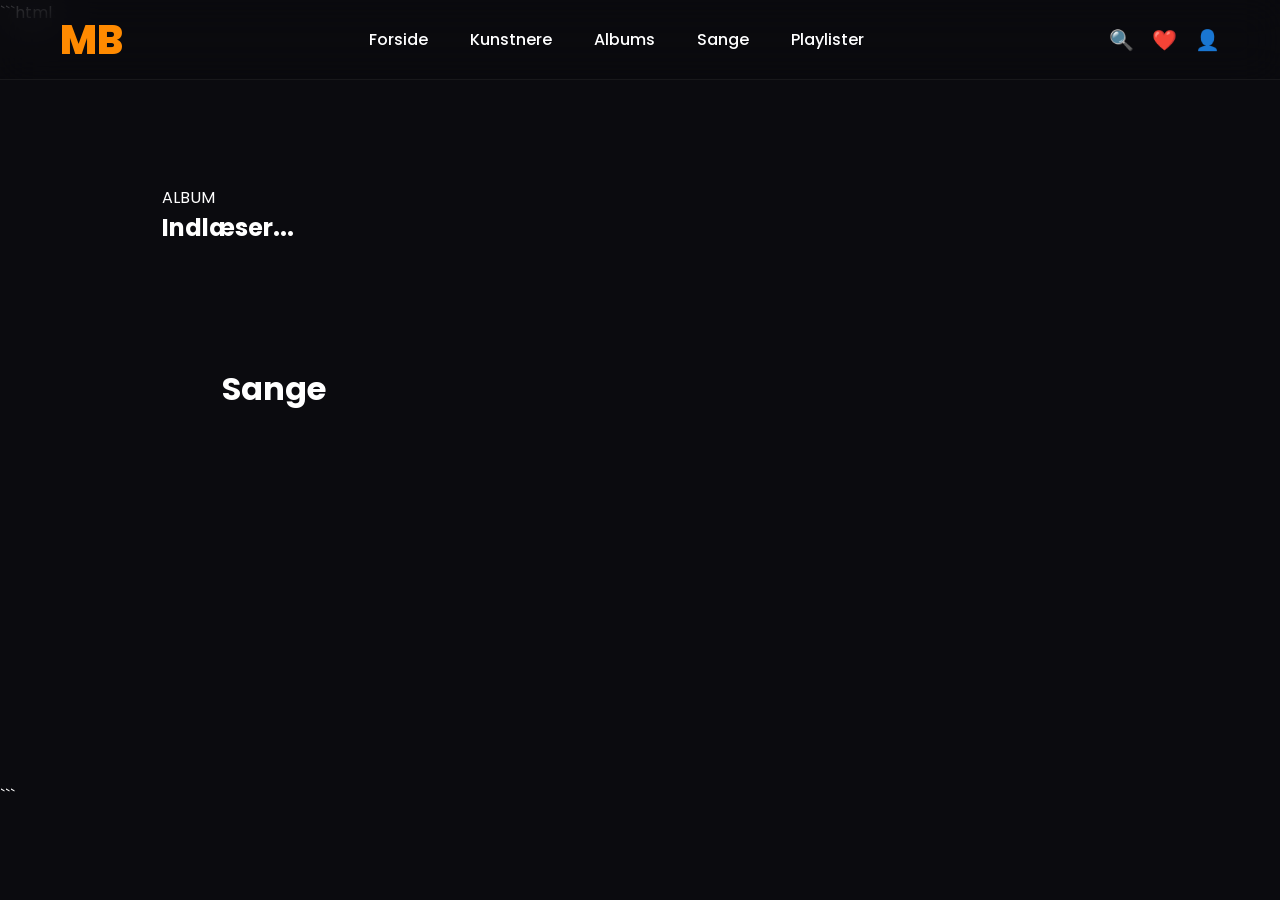
==== pages/album.html @ 5f61acd4 "album html" ====
```html
<!DOCTYPE html>
<html lang="da">

<head>
    <meta charset="UTF-8">

    <meta
        name="viewport"
        content="width=device-width, initial-scale=1.0"
    >

    <title>Album – MusikBasen</title>

    <link rel="stylesheet" href="../styles.css">
    <link rel="stylesheet" href="../theme.css">

    <link rel="preconnect" href="https://fonts.googleapis.com">

    <link
        rel="preconnect"
        href="https://fonts.gstatic.com"
        crossorigin
    >

    <link
        href="https://fonts.googleapis.com/css2?family=Poppins:wght@300;400;500;600;700;800&display=swap"
        rel="stylesheet"
    >

    <script src="../data/albums.js"></script>
    <script src="../data/songs.js"></script>

</head>

<body>

    <header>

        <div class="logo">
            <h1>MB</h1>
        </div>

        <nav>
            <a href="../index.html">Forside</a>
            <a href="artists.html">Kunstnere</a>
            <a href="albums.html">Albums</a>
            <a href="songs.html">Sange</a>
            <a href="playlists.html">Playlister</a>
        </nav>

        <div class="header-icons">
            <button>🔍</button>
            <button>❤️</button>
            <button>👤</button>
        </div>

    </header>

    <main class="page-container">

        <section id="album-detail-page">

            <div class="album-detail-header">

                <div class="album-detail-cover">
                    <img
                        id="album-detail-image"
                        src=""
                        alt=""
                    >
                </div>

                <div class="album-detail-info">

                    <span class="album-detail-label">
                        ALBUM
                    </span>

                    <h1 id="album-detail-title">
                        Indlæser...
                    </h1>

                    <h2 id="album-detail-artist"></h2>

                    <p id="album-detail-meta"></p>

                </div>

            </div>


            <section class="album-songs-section">

                <div class="section-header">
                    <h2>Sange</h2>
                </div>

                <div
                    id="album-songs"
                    class="trending-grid"
                ></div>

            </section>

        </section>

    </main>

    <script src="../script.js"></script>

</body>

</html>
```
---- styles.css ----
@import url("theme.css");

/* ========================= */
/* HEADER */
/* ========================= */

header{
    position:fixed;
    top:0;
    left:0;

    width:100%;
    height:80px;

    display:flex;
    justify-content:space-between;
    align-items:center;

    padding:0 60px;

    background:rgba(11,11,15,.72);
    backdrop-filter:blur(20px);

    border-bottom:1px solid var(--border);

    z-index:999;
}

/* ========================= */

.logo h1{

    font-size:40px;
    font-weight:800;

    color:var(--orange);

}

/* ========================= */

nav{

    display:flex;
    gap:42px;

}

nav a{

    color:white;

    text-decoration:none;

    transition:.25s;

    font-weight:500;

}

nav a:hover{

    color:var(--orange);

}

/* ========================= */

.header-icons{

    display:flex;
    gap:18px;

}

.header-icons button{

    background:none;
    border:none;

    color:white;

    cursor:pointer;

    font-size:20px;

    transition:.25s;

}

.header-icons button:hover{

    color:var(--orange);

}

/* ========================= */
/* HERO */
/* ========================= */

#hero{

    position:relative;

    min-height:100vh;

    display:flex;
    justify-content:center;
    align-items:center;

    text-align:center;

    overflow:hidden;

}

/* Baggrund */

#hero::before{

    content:"";

    position:absolute;

    inset:0;

    background:
    radial-gradient(circle at 20% 20%,rgba(139,92,246,.30),transparent 32%),
    radial-gradient(circle at 80% 70%,rgba(57,255,136,.22),transparent 35%),
    radial-gradient(circle at 50% 100%,rgba(255,138,0,.16),transparent 30%);

    filter:blur(40px);

}

/* Musiklinjer */

#hero::after{

    content:"";

    position:absolute;

    inset:0;

    background-image:

    repeating-linear-gradient(

        90deg,

        transparent 0px,

        transparent 120px,

        rgba(255,255,255,.025) 121px,

        transparent 122px

    );

    opacity:.8;

}

/* ========================= */

.hero-content{

    position:relative;

    z-index:5;

    max-width:900px;

    animation:fadeUp .8s ease;

}

/* ========================= */

.hero-tag{

    display:inline-block;

    margin-bottom:30px;

    padding:12px 20px;

    border-radius:999px;

    border:1px solid rgba(255,138,0,.35);

    background:rgba(255,138,0,.10);

    color:var(--orange);

}

/* ========================= */

.hero-content h1{

    font-size:78px;

    line-height:1.05;

    margin-bottom:30px;

}

/* ========================= */

.hero-content p{

    color:var(--text-secondary);

    font-size:22px;

    line-height:1.7;

    max-width:720px;

    margin:auto;

}

/* ========================= */

.hero-buttons{

    margin-top:55px;

    display:flex;

    justify-content:center;

    gap:20px;

}

.secondary{

    background:transparent;

    border:1px solid var(--border);

}

.secondary:hover{

    background:var(--surface);

}

/* ========================= */

section{

    padding:120px 60px;

}

footer{

    height:220px;

}

/* ========================= */

@keyframes fadeUp{

    from{

        opacity:0;

        transform:translateY(40px);

    }

    to{

        opacity:1;

        transform:translateY(0);

    }

}
/* ========================= */
/* TRENDING SECTION */
/* ========================= */

#trending {
    padding: 80px 8%;
}

.section-header {
    display: flex;
    justify-content: space-between;
    align-items: center;
    margin-bottom: 30px;
}

.section-header h2 {
    font-size: 2rem;
    font-weight: 700;
}

.section-header a {
    color: #ff8a00;
    text-decoration: none;
    font-weight: 600;
}

.trending-grid {
    display: grid;
    grid-template-columns: repeat(4, 1fr);
    gap: 25px;
}

.music-card {
    background: #181818;
    border-radius: 18px;
    overflow: hidden;
    transition: 0.3s ease;
    cursor: pointer;
}

.music-card:hover {
    transform: translateY(-8px);
}

.card-image {
    width: 100%;
    aspect-ratio: 1/1;
    background: linear-gradient(135deg, #ff8a00, #ffb347);
}

.card-info {
    padding: 18px;
}

.card-info h3 {
    margin-bottom: 6px;
    font-size: 1.1rem;
}

.card-info p {
    color: #b5b5b5;
}
/* ========================= */
/* ARTISTS PAGE */
/* ========================= */

.page-title{
    padding:60px 8% 30px;
}

.page-title h1{
    font-size:3rem;
    margin-bottom:10px;
}

.page-title p{
    color:#b5b5b5;
}

.artists-grid{
    padding:0 8% 80px;

    display:grid;

    grid-template-columns:repeat(4,1fr);

    gap:30px;
}

.artist-card{

    background:#181818;

    border-radius:20px;

    overflow:hidden;

    text-align:center;

    transition:.3s;

    cursor:pointer;
}

.artist-card:hover{

    transform:translateY(-8px);
}

.artist-image{

    width:100%;

    aspect-ratio:1/1;

    background:linear-gradient(135deg,#ff8a00,#ffb347);
}

.artist-card h3{

    margin-top:18px;

    font-size:1.2rem;
}

.artist-card p{

    color:#b5b5b5;

    padding-bottom:20px;
}
.page-container {
    max-width: 1400px;
    margin: 0 auto;
    padding: 40px 8% 100px;
}

.page-intro {
    margin-bottom: 60px;
}

.page-intro h1 {
    font-size: 3rem;
    margin-bottom: 10px;
}

.page-intro p {
    color: #b8b8c0;
    font-size: 1rem;
}

.albums-grid {
    display: grid;
    grid-template-columns: repeat(4, 1fr);
    gap: 25px;
}

.album-card {
    background: #181818;

    border: 1px solid transparent;

    border-radius: 18px;

    overflow: hidden;

    cursor: pointer;

    transition:
        transform 0.3s ease,
        border-color 0.3s ease,
        box-shadow 0.3s ease;
}

.album-card:hover {
    transform: translateY(-8px);

    border-color: var(--orange);

    box-shadow: 0 12px 30px rgba(0, 0, 0, 0.35);
}

.album-image {
    width: 100%;

    aspect-ratio: 1 / 1;

    background: #222;

    overflow: hidden;
}

.album-image img {
    width: 100%;

    height: 100%;

    display: block;

    object-fit: cover;

    transition: transform 0.4s ease;
}

.album-card:hover .album-image img {
    transform: scale(1.05);
}

.album-placeholder {
    width: 100%;

    height: 100%;

    background: linear-gradient(
        135deg,
        #ff8a00,
        #ffb347
    );
}

.album-info {
    padding: 16px 18px 18px;
}

.album-info h3 {
    color: white;

    font-size: 1.05rem;

    margin-bottom: 5px;

    white-space: nowrap;

    overflow: hidden;

    text-overflow: ellipsis;
}

.album-info p {
    color: #bbb;

    margin-bottom: 6px;

    font-size: 0.9rem;
}

.album-info span {
    color: #777;

    font-size: 0.8rem;
}
#songs {
    padding: 0 8% 80px;
}

#songs-grid {
    display: grid;
    grid-template-columns: repeat(4, 1fr);
    gap: 25px;
}

#songs-grid .music-card {
    background: #181818;
    border-radius: 18px;
    overflow: hidden;
    cursor: pointer;
    transition: 0.3s ease;
}

#songs-grid .music-card:hover {
    transform: translateY(-8px);
}

#songs-grid .card-image {
    width: 100%;
    aspect-ratio: 1 / 1;
    background: linear-gradient(135deg, #ff8a00, #ffb347);
}

#songs-grid .card-info {
    padding: 18px;
}

#songs-grid .card-info h3 {
    margin-bottom: 6px;
    font-size: 1.1rem;
}

#songs-grid .card-info p {
    color: #ffffff;
    margin-bottom: 6px;
}

#songs-grid .card-info span {
    color: #999999;
    font-size: 0.85rem;
}
#playlists {
    padding: 0 8% 80px;
}

.playlists-grid {
    display: grid;
    grid-template-columns: repeat(4, 1fr);
    gap: 25px;
}

.playlist-card {
    background: #181818;
    border-radius: 18px;
    overflow: hidden;
    cursor: pointer;
    transition: 0.3s ease;
}

.playlist-card:hover {
    transform: translateY(-8px);
}

.playlist-image {
    width: 100%;
    aspect-ratio: 1 / 1;
    background: linear-gradient(135deg, #ff8a00, #ffb347);
    display: flex;
    align-items: center;
    justify-content: center;
}

.playlist-image span {
    font-size: 3rem;
    color: white;
}

.playlist-info {
    padding: 18px;
}

.playlist-info h3 {
    font-size: 1.1rem;
    margin-bottom: 8px;
}

.playlist-info p {
    color: #b8b8c0;
    font-size: 0.9rem;
    margin-bottom: 8px;
}

.playlist-info span {
    color: #999999;
    font-size: 0.85rem;
}
.search-overlay {
    position: fixed;
    inset: 0;
    background: rgba(0, 0, 0, 0.92);
    z-index: 1000;
    padding: 120px 8%;
    display: none;
}

.search-overlay.active {
    display: block;
}

.search-box {
    display: flex;
    gap: 15px;
    max-width: 900px;
    margin: 0 auto;
}

#search-input {
    flex: 1;
    padding: 18px 22px;
    border: none;
    border-radius: 12px;
    background: #181818;
    color: white;
    font-family: "Poppins", sans-serif;
    font-size: 1rem;
    outline: none;
}

#search-input::placeholder {
    color: #888;
}

#close-search {
    width: 55px;
    border: none;
    border-radius: 12px;
    background: #ff8a00;
    color: white;
    font-size: 1.2rem;
    cursor: pointer;
}

.search-results {
    max-width: 900px;
    margin: 30px auto 0;
}

.search-result {
    display: flex;
    justify-content: space-between;
    align-items: center;
    padding: 18px 20px;
    margin-bottom: 10px;
    background: #181818;
    border-radius: 12px;
    cursor: pointer;
}

.search-result:hover {
    background: #222222;
}

.search-result strong {
    color: white;
}

.search-result span {
    color: #999;
    font-size: 0.85rem;
}

.no-results {
    text-align: center;
    color: #999;
}
/* ========================= */
/* ARTIST PAGE */
/* ========================= */

.artist-hero {
    min-height: 500px;

    padding: 150px 8% 80px;

    display: flex;

    align-items: center;

    gap: 60px;

    background:
        radial-gradient(
            circle at 30% 50%,
            rgba(255, 138, 0, .18),
            transparent 40%
        );
}

.artist-hero-image {
    width: 280px;
    height: 280px;

    flex-shrink: 0;

    border-radius: 50%;

    background:
        linear-gradient(
            135deg,
            #ff8a00,
            #ffb347
        );
}

.artist-hero-info span {
    color: var(--orange);

    font-size: .8rem;

    font-weight: 700;

    letter-spacing: 2px;
}

.artist-hero-info h1 {
    font-size: 4rem;

    margin: 12px 0 20px;
}

.artist-hero-info p {
    max-width: 650px;

    color: var(--text-secondary);

    line-height: 1.7;
}

.artist-meta {
    display: flex;

    gap: 25px;

    margin-top: 25px;

    color: #999;
}

.artist-section {
    padding: 60px 8%;
}
/* ========================= */
/* ARTIST DETAIL PAGE */
/* ========================= */

.artist-hero {

    min-height: 500px;

    padding: 150px 8% 80px;

    display: flex;

    align-items: center;

    gap: 60px;

    background:
        radial-gradient(
            circle at 30% 50%,
            rgba(255, 138, 0, .18),
            transparent 40%
        );

}


.artist-hero-image {

    width: 280px;

    height: 280px;

    flex-shrink: 0;

    border-radius: 50%;

    background:
        linear-gradient(
            135deg,
            #ff8a00,
            #ffb347
        );

}


.artist-hero-info span {

    color: var(--orange);

    font-size: .8rem;

    font-weight: 700;

    letter-spacing: 2px;

}


.artist-hero-info h1 {

    font-size: 4rem;

    margin: 12px 0 20px;

}


.artist-hero-info p {

    max-width: 650px;

    color: var(--text-secondary);

    line-height: 1.7;

}


.artist-meta {

    display: flex;

    gap: 25px;

    margin-top: 25px;

    color: #999;

}


.artist-section {

    padding: 60px 8%;

}
/* ========================= */
/* MUSIC PLAYER */
/* ========================= */

.music-player {
    position: fixed;
    left: 0;
    right: 0;
    bottom: 0;

    height: 90px;

    display: flex;
    align-items: center;
    gap: 30px;

    padding: 12px 30px;

    background: rgba(11, 11, 15, 0.96);
    backdrop-filter: blur(20px);

    border-top: 1px solid var(--border);

    z-index: 9999;
}

/* SONG */

.player-song {
    display: flex;
    align-items: center;
    gap: 14px;

    width: 280px;
    min-width: 280px;
}

.player-cover {
    width: 58px;
    height: 58px;

    border-radius: 8px;

    background: linear-gradient(
        135deg,
        #ff8a00,
        #ffb347
    );
}

.player-info {
    display: flex;
    flex-direction: column;
    gap: 4px;

    overflow: hidden;
}

.player-info strong {
    color: white;
    font-size: 0.9rem;

    white-space: nowrap;
    overflow: hidden;
    text-overflow: ellipsis;
}

.player-info span {
    color: #999;
    font-size: 0.8rem;
}

/* CONTROLS */

.player-controls {
    display: flex;
    align-items: center;
    gap: 16px;
}

.player-controls button {
    background: none;
    border: none;

    color: white;

    font-size: 18px;

    cursor: pointer;

    transition: 0.2s;
}

.player-controls button:hover {
    color: var(--orange);
}

#player-play {
    width: 42px;
    height: 42px;

    border-radius: 50%;

    background: var(--orange);

    display: flex;
    align-items: center;
    justify-content: center;

    color: white;
}

#player-play:hover {
    color: white;
    transform: scale(1.05);
}

/* PROGRESS */

.player-progress {
    flex: 1;

    display: flex;
    align-items: center;
    gap: 10px;
}

.player-progress span {
    color: #999;
    font-size: 0.75rem;

    min-width: 32px;
}

#player-duration {
    text-align: right;
}

#player-progress-bar {
    flex: 1;

    appearance: none;

    height: 4px;

    border-radius: 999px;

    background: #333;

    cursor: pointer;
}

#player-progress-bar::-webkit-slider-thumb {
    appearance: none;

    width: 12px;
    height: 12px;

    border-radius: 50%;

    background: var(--orange);

    cursor: pointer;
}

/* VOLUME */

.player-volume {
    display: flex;
    align-items: center;
    gap: 8px;

    color: white;

    min-width: 130px;
}

#player-volume-bar {
    width: 90px;

    appearance: none;

    height: 4px;

    border-radius: 999px;

    background: #333;

    cursor: pointer;
}

#player-volume-bar::-webkit-slider-thumb {
    appearance: none;

    width: 11px;
    height: 11px;

    border-radius: 50%;

    background: var(--orange);

    cursor: pointer;
}
/* ========================= */
/* PROFILE */
/* ========================= */

.profile-header {
    display: flex;
    align-items: center;
    gap: 30px;

    padding: 45px 0;
}

.profile-avatar {
    width: 130px;
    height: 130px;

    border-radius: 50%;

    display: flex;
    align-items: center;
    justify-content: center;

    background: #222;
    border: 2px solid var(--orange);

    font-size: 55px;
}

.profile-info span {
    color: var(--orange);
    font-size: 0.75rem;
    font-weight: 700;
    letter-spacing: 2px;
}

.profile-info h1 {
    margin: 5px 0;

    color: white;
    font-size: 2.5rem;
}

.profile-info p {
    margin: 0;

    color: #999;
}


/* STATS */

.profile-stats {
    display: grid;
    grid-template-columns: repeat(3, 1fr);

    gap: 20px;

    margin-bottom: 45px;
}

.profile-stat {
    padding: 25px;

    background: #151515;

    border: 1px solid var(--border);
    border-radius: 12px;

    display: flex;
    flex-direction: column;
    gap: 5px;
}

.profile-stat strong {
    color: white;
    font-size: 1.8rem;
}

.profile-stat span {
    color: #999;
    font-size: 0.85rem;
}


/* SECTIONS */

.profile-section {
    margin-bottom: 45px;
}
/* ========================= */
/* RANKINGS */
/* ========================= */

.rankings-section {
    margin-bottom: 50px;
}

.rankings-list {
    display: flex;
    flex-direction: column;
    gap: 10px;
}

.ranking-item {
    display: grid;
    grid-template-columns: 60px 1fr auto;
    align-items: center;

    gap: 20px;

    padding: 16px 22px;

    background: #151515;
    border: 1px solid var(--border);
    border-radius: 12px;

    transition: 0.2s ease;
}

.ranking-item:hover {
    transform: translateX(5px);
    border-color: var(--orange);
    background: #191919;
}


/* PLACERING */

.ranking-number {
    color: var(--orange);

    font-size: 1.35rem;
    font-weight: 800;

    text-align: center;
}


/* NAVN + TYPE */

.ranking-info {
    display: flex;
    flex-direction: column;

    gap: 3px;
}

.ranking-info strong {
    color: white;

    font-size: 1rem;
    font-weight: 600;
}

.ranking-info span {
    color: #888;

    font-size: 0.8rem;
}


/* STREAMS */

.ranking-value {
    color: #aaa;

    font-size: 0.85rem;
    font-weight: 500;

    text-align: right;
}


/* TOP 3 */

.ranking-item:nth-child(1) {
    padding: 22px;

    border-color: rgba(255, 122, 0, 0.45);
}

.ranking-item:nth-child(1) .ranking-number {
    font-size: 1.7rem;
}

.ranking-item:nth-child(1) .ranking-info strong {
    font-size: 1.15rem;
}


.ranking-item:nth-child(2) .ranking-number {
    font-size: 1.5rem;
}

.ranking-item:nth-child(3) .ranking-number {
    font-size: 1.4rem;
}
.music-card {
    position: relative;
}

.favorite-song-button {
    position: absolute;

    top: 15px;
    right: 15px;

    width: 42px;
    height: 42px;

    border: none;
    border-radius: 50%;

    background: rgba(0, 0, 0, 0.55);

    color: white;

    font-size: 1.7rem;

    display: flex;
    align-items: center;
    justify-content: center;

    cursor: pointer;

    transition: 0.2s;
}

.favorite-song-button:hover {
    transform: scale(1.1);

    color: var(--orange);
}
---- theme.css ----
/* ======================================== */
/* MUSIKBASEN DESIGN SYSTEM */
/* ======================================== */

:root {

    /* ======================= */
    /* FARVER */
    /* ======================= */

    --bg: #0B0B0F;
    --surface: #14141A;
    --surface-light: #1B1B23;

    --text: #FFFFFF;
    --text-secondary: #B9BCC8;

    --orange: #FF8A00;
    --orange-hover: #FF9D2F;

    --purple: #8B5CF6;
    --green: #39FF88;

    --border: rgba(255,255,255,.06);

    /* ======================= */
    /* SHADOWS */
    /* ======================= */

    --shadow-small:
        0 4px 10px rgba(0,0,0,.20);

    --shadow-medium:
        0 10px 25px rgba(0,0,0,.35);

    --shadow-large:
        0 20px 60px rgba(0,0,0,.45);

    /* ======================= */
    /* BORDER RADIUS */
    /* ======================= */

    --radius-small: 8px;
    --radius-medium: 14px;
    --radius-large: 22px;

    /* ======================= */
    /* SPACING */
    /* ======================= */

    --space-xs: 8px;
    --space-s: 16px;
    --space-m: 24px;
    --space-l: 40px;
    --space-xl: 70px;
    --space-xxl: 120px;

    /* ======================= */
    /* ANIMATION */
    /* ======================= */

    --transition-fast: .2s;
    --transition: .3s;
    --transition-slow: .5s;

}

/* ======================================== */
/* RESET */
/* ======================================== */

* {

    margin: 0;
    padding: 0;
    box-sizing: border-box;

}

html {

    scroll-behavior: smooth;

}

body {

    background: var(--bg);

    color: var(--text);

    font-family: "Poppins", sans-serif;

}

/* ======================================== */
/* STANDARD KNAP */
/* ======================================== */

.button {

    background: var(--orange);

    color: white;

    border: none;

    border-radius: var(--radius-medium);

    padding: 14px 24px;

    cursor: pointer;

    transition: var(--transition);

}

.button:hover {

    background: var(--orange-hover);

}

/* ======================================== */
/* STANDARD CARD */
/* ======================================== */

.card {

    background: var(--surface);

    border: 1px solid var(--border);

    border-radius: var(--radius-large);

    box-shadow: var(--shadow-small);

    transition: var(--transition);

}

.card:hover {

    transform: translateY(-6px);

    box-shadow: var(--shadow-medium);

}
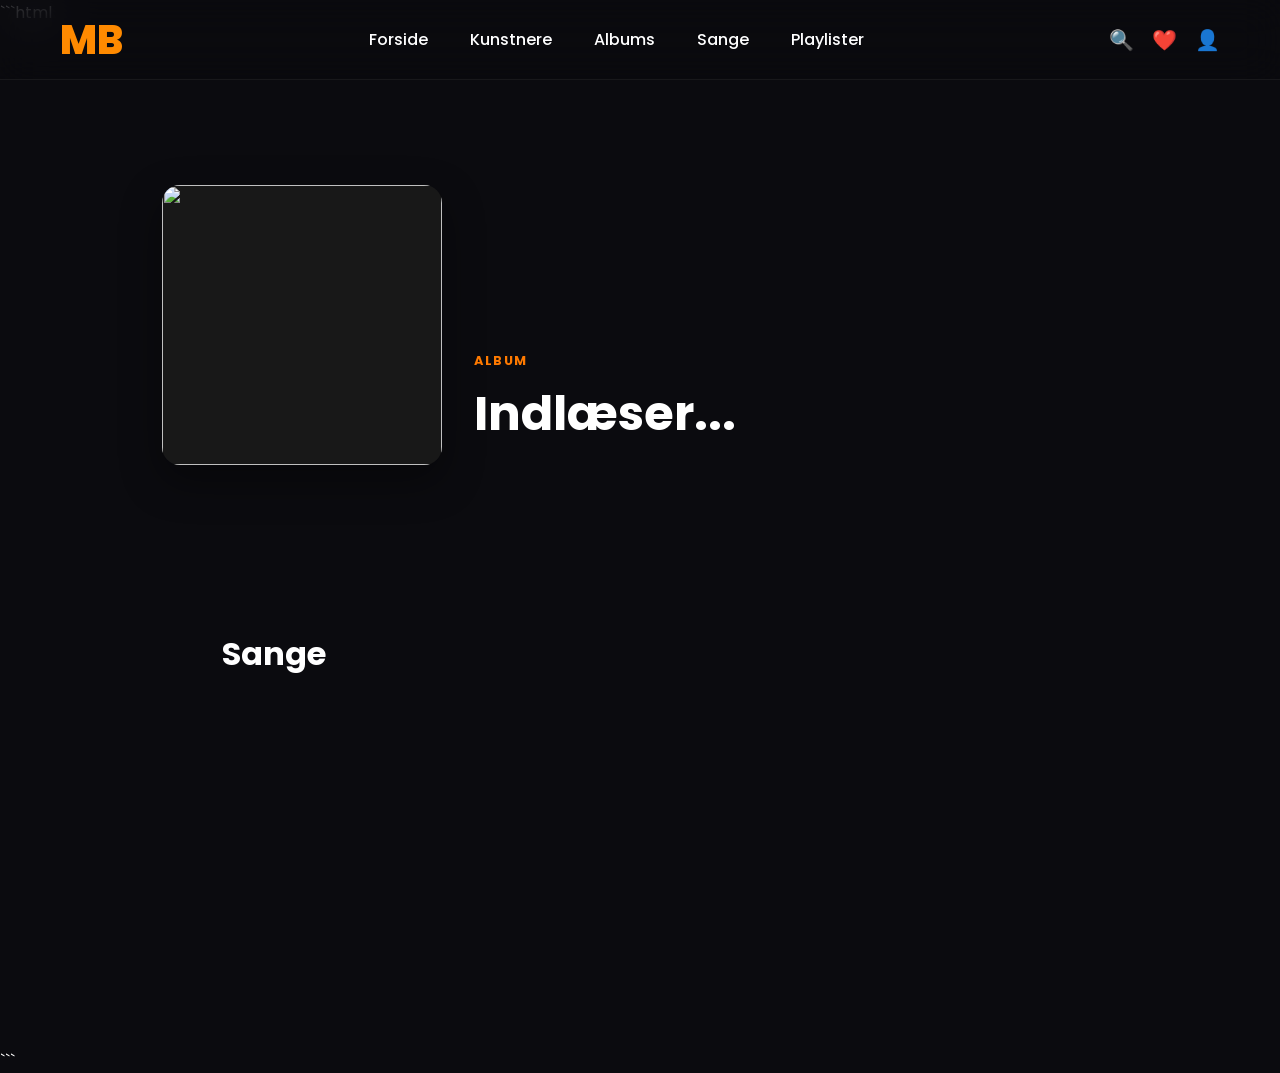
==== commit 4b36671d: "album #5" ====
--- a/pages/album.html
+++ b/pages/album.html
@@ -81,7 +81,12 @@
                         Indlæser...
                     </h1>
 
-                    <h2 id="album-detail-artist"></h2>
+                    <h2>
+    <a
+        id="album-detail-artist"
+        href="#"
+    ></a>
+</h2>
 
                     <p id="album-detail-meta"></p>
 
--- a/styles.css
+++ b/styles.css
@@ -349,6 +349,86 @@
 
 .card-info p {
     color: #b5b5b5;
+    }
+    /* ========================= */
+/* ALBUM TRACKLIST */
+/* ========================= */
+
+#album-songs {
+    display: flex;
+
+    flex-direction: column;
+
+    gap: 8px;
+}
+
+#album-songs .music-card {
+    display: flex;
+
+    align-items: center;
+
+    background: #181818;
+
+    border-radius: 12px;
+
+    overflow: visible;
+
+    transition: background-color 0.2s ease, transform 0.2s ease;
+}
+
+#album-songs .music-card:hover {
+    background: #242424;
+
+    transform: translateX(5px);
+}
+
+#album-songs .card-image {
+    display: none;
+}
+
+#album-songs .card-info {
+    padding: 14px 18px;
+
+    flex: 1;
+}
+
+#album-songs .card-info h3 {
+    margin-bottom: 3px;
+
+    font-size: 1rem;
+}
+
+#album-songs .card-info p {
+    margin-bottom: 3px;
+}
+
+#album-songs .card-info span {
+    color: #777;
+
+    font-size: 0.8rem;
+    #album-songs .favorite-song-button {
+    background: none;
+
+    border: none;
+
+    color: #ffffff;
+
+    font-size: 1.5rem;
+
+    cursor: pointer;
+
+    padding: 10px 18px;
+
+    transition:
+        transform 0.2s ease,
+        color 0.2s ease;
+}
+
+#album-songs .favorite-song-button:hover {
+    color: #ff7a00;
+
+    transform: scale(1.15);
+}
 }
 /* ========================= */
 /* ARTISTS PAGE */
@@ -1327,4 +1407,119 @@
     transform: scale(1.1);
 
     color: var(--orange);
+}
+#album-songs .music-card::before {
+    content: attr(data-track-number);
+
+    width: 45px;
+
+    text-align: center;
+
+    color: #777;
+
+    font-size: 0.9rem;
+
+    flex-shrink: 0;
+}
+/* ========================= */
+/* ALBUM DETAIL PAGE */
+/* ========================= */
+
+.album-detail-header {
+    display: flex;
+
+    align-items: end;
+
+    gap: 32px;
+
+    margin-bottom: 45px;
+}
+
+.album-detail-cover {
+    width: 280px;
+
+    min-width: 280px;
+
+    aspect-ratio: 1 / 1;
+
+    border-radius: 18px;
+
+    overflow: hidden;
+
+    background: #181818;
+
+    box-shadow:
+        0 15px 40px
+        rgba(0, 0, 0, 0.4);
+}
+
+.album-detail-cover img {
+    width: 100%;
+
+    height: 100%;
+
+    object-fit: cover;
+
+    display: block;
+}
+
+.album-detail-info {
+    padding-bottom: 5px;
+}
+
+.album-detail-label {
+    color: #ff7a00;
+
+    font-size: 0.8rem;
+
+    font-weight: 700;
+
+    letter-spacing: 1.5px;
+}
+
+.album-detail-info h1 {
+    font-size: 3rem;
+
+    margin:
+        8px 0
+        5px;
+}
+
+.album-detail-info h2 {
+    font-size: 1.3rem;
+
+    font-weight: 500;
+
+    color: #ffffff;
+
+    margin-bottom: 10px;
+}
+
+#album-detail-meta {
+    color: #999999;
+}
+
+
+/* MOBIL */
+
+@media (max-width: 700px) {
+
+    .album-detail-header {
+        flex-direction: column;
+
+        align-items: center;
+
+        text-align: center;
+    }
+
+    .album-detail-cover {
+        width: 220px;
+
+        min-width: 220px;
+    }
+
+    .album-detail-info h1 {
+        font-size: 2.2rem;
+    }
+
 }
